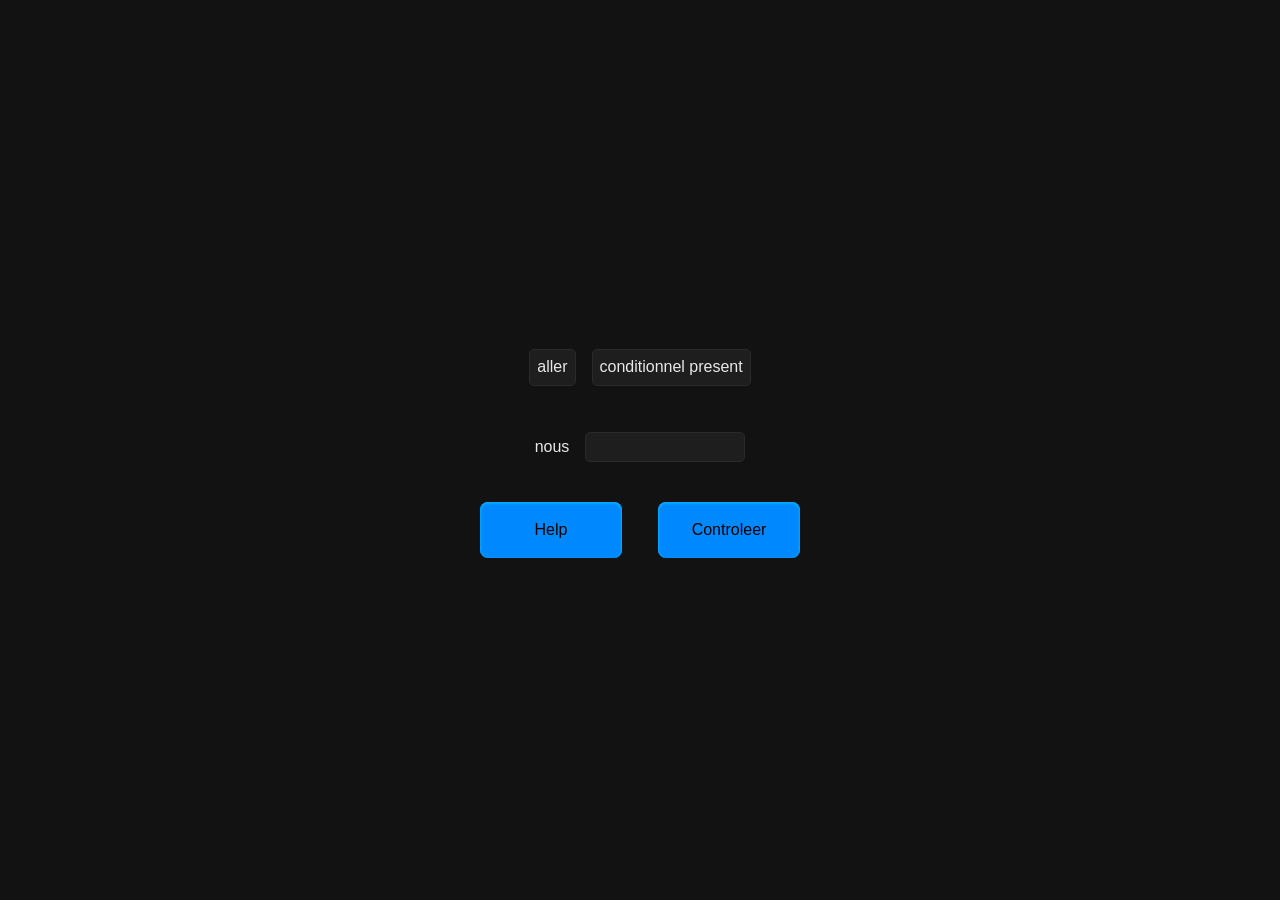
==== index.html @ b3ba6f18 "Initial commit" ====
<!DOCTYPE html>
<html>
    <head>
        <link href="styles.css" rel="stylesheet">
        <meta name="viewport" content="width=device-width, initial-scale=1.0, interactive-widget=resizes-content">    </head>
        <script src="script.js"></script>
    <body>
        <div class="maincontainer">
            <div class="secondarycontainer">
                <p class="chip" id="verbChip"></p>
                <p class="chip" id="tenseChip"></p>
            </div>
            <div class="secondarycontainer">
            <p id="personText">Il </p><input type="text" class="textinput" placeholder="" id="input">
            </div>
            <div class="secondarycontainer">
                <a id="help" class="button">Help</a>
                <a id="controleer" class="button">Controleer</a>
            </div>
        </div>
    </body>
<head>
---- styles.css ----
html {
  height: 100%;
}

body {
  font-family: "Inter", sans-serif;
  background-color: #121212;
  display: flex;
  flex-wrap: wrap;
  gap: 0.625rem;
  align-items: center;
  justify-content: center;
  color: #e8e8e8;
  margin: 0;
  height: 100dvh;
  overflow: hidden;
}

.button {
  display: flex;
  height: 2rem;
  width: 2.625rem;
  background-color: #0088FF;
  border-radius: 0.5rem;
  padding: 0.75rem 3.125rem;
  margin: 0.625rem;
  align-items: center;
  justify-content: center;
  cursor: pointer;

  box-shadow: inset 0px 0.0625rem 0.125rem 0.0625rem #00AAFF;
  
  text-decoration: none;
  color: black;
}

.textinput {
  background-color: #1E1E1E;
  width: 9rem;
  height: fit-content;
  border: 1px solid #2a2a2a;
  border-radius: 0.3125rem;
  color: #e8e8e8;
  padding: 0.3125rem 0.4375rem;
  margin: 0;
  font-size: 16px;
}

.textinput:focus {
  outline: none;
  border-color: #2e2e2e;

}

.chip {
  background-color: #1E1E1E;
  width: fit-content;
  height: 1.5625rem;
  border: 1px solid #2a2a2a;
  border-radius: 0.3125rem;
  color: #e8e8e8;
  padding: 0.3125rem 0.4375rem;
  display: flex;
  align-items: center;
  justify-content: center;
}

.maincontainer {
  display: flex;
  flex-direction: column;
}

.secondarycontainer {
  display: flex;
  flex-direction: row;
  padding: 10px 0px;
  gap: 1rem;
  justify-content: center;
  align-items: center;
}
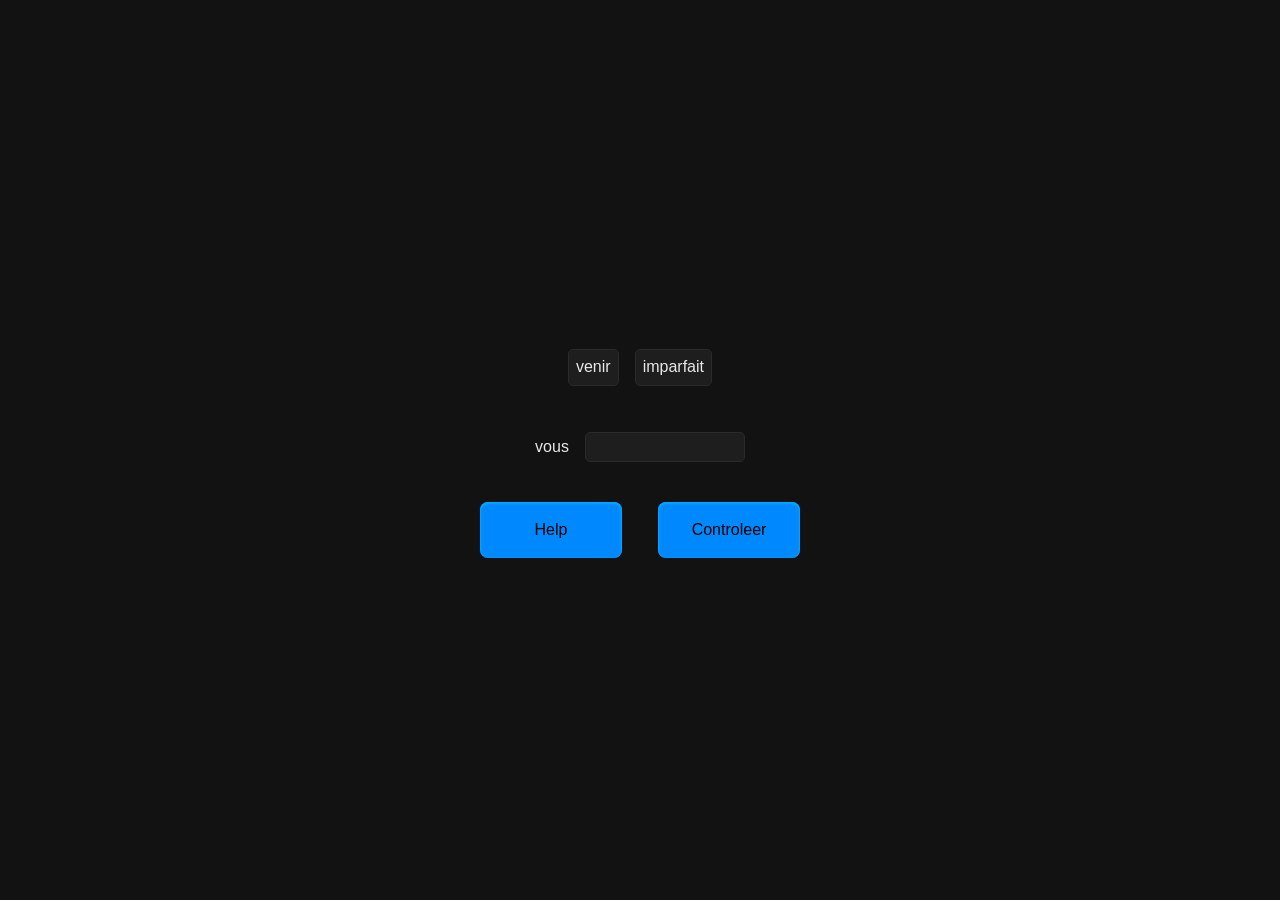
==== commit 8ef9534f: "feat: help button works" ====
--- a/index.html
+++ b/index.html
@@ -2,8 +2,9 @@
 <html>
     <head>
         <link href="styles.css" rel="stylesheet">
-        <meta name="viewport" content="width=device-width, initial-scale=1.0, interactive-widget=resizes-content">    </head>
+        <meta name="viewport" content="width=device-width, initial-scale=1.0, interactive-widget=resizes-content">    
         <script src="script.js"></script>
+    </head>
     <body>
         <div class="maincontainer">
             <div class="secondarycontainer">
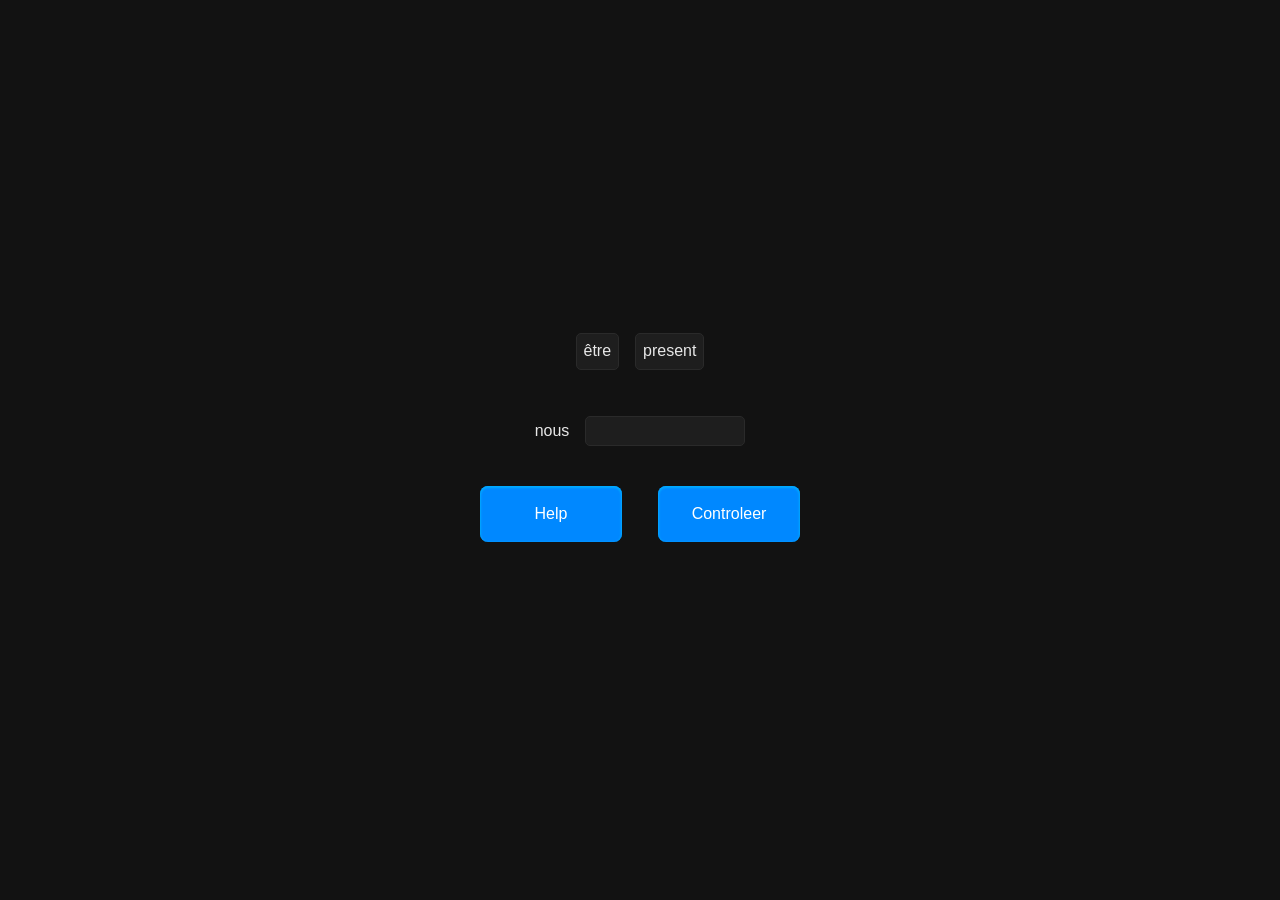
==== commit 88a8d9f4: "feat: messages" ====
--- a/index.html
+++ b/index.html
@@ -6,7 +6,19 @@
         <script src="script.js"></script>
     </head>
     <body>
+        <div class="messages" id="messages">
+            <!-- <div class="message messageYellow">
+                <p class="messageTitle">hi</p>
+                <p class="messageDesc">jfdsa;f</p>
+            </div>
+            <div class="message messageYellow">
+                <p class="messageTitle">hi</p>
+                <p class="messageDesc">jfdsa;f</p>
+            </div> -->
+
+        </div>
         <div class="maincontainer">
+            
             <div class="secondarycontainer">
                 <p class="chip" id="verbChip"></p>
                 <p class="chip" id="tenseChip"></p>
@@ -18,6 +30,7 @@
                 <a id="help" class="button">Help</a>
                 <a id="controleer" class="button">Controleer</a>
             </div>
+            <p id="messageBox"></p>
         </div>
     </body>
 <head>
--- a/styles.css
+++ b/styles.css
@@ -12,6 +12,7 @@
   justify-content: center;
   color: #e8e8e8;
   margin: 0;
+  padding: 0;
   height: 100dvh;
   overflow: hidden;
 }
@@ -31,19 +32,28 @@
   box-shadow: inset 0px 0.0625rem 0.125rem 0.0625rem #00AAFF;
   
   text-decoration: none;
-  color: black;
+  color: white;
+  user-select: none;
 }
 
 .textinput {
   background-color: #1E1E1E;
   width: 9rem;
   height: fit-content;
-  border: 1px solid #2a2a2a;
+  border: 0.0625rem solid #2a2a2a;
   border-radius: 0.3125rem;
   color: #e8e8e8;
   padding: 0.3125rem 0.4375rem;
   margin: 0;
-  font-size: 16px;
+  font-size: 1rem;
+}
+
+.textinput.wrong {
+  border-color: #6A2D2D;
+}
+
+.textinput.correct {
+  border-color: #2D6A2D;
 }
 
 .textinput:focus {
@@ -73,8 +83,93 @@
 .secondarycontainer {
   display: flex;
   flex-direction: row;
-  padding: 10px 0px;
+  padding: 0.625rem 0rem;
   gap: 1rem;
   justify-content: center;
   align-items: center;
-}+}
+
+/* animation */
+@keyframes slideInRight {
+  from {
+    transform: translateX(100%);
+    opacity: 0;
+  }
+  to {
+    transform: translateX(0);
+    opacity: 1;
+  }
+}
+
+/* Slide out to right */
+@keyframes slideOutRight {
+  from {
+    transform: translateX(0);
+    opacity: 1;
+  }
+  to {
+    transform: translateX(100%);
+    opacity: 0;
+  }
+} 
+
+.messages {
+  position: absolute;
+  z-index: 999;
+  right: 0;
+  top: 0;
+  padding: 1rem;
+  width: fit-content;
+  display: flex;
+  flex-direction: column;
+  gap: 0.5rem;
+}
+
+.message {
+  width: 10rem;
+  height: fit-content;
+  border: 0.0625rem;
+  
+  border-style: solid;
+  border-radius: 0.3125rem;
+  
+  padding: 0.625rem;
+  box-sizing: border-box;
+  display: flex;
+  flex-direction: column;
+  gap: 0.3125rem;
+  justify-content: center;
+  align-items: center;
+  animation: slideInRight 0.3s ease forwards;
+}
+
+.message.removing {
+  animation: slideOutRight 0.3s ease forwards;
+}
+
+.messageTitle {
+  margin: 0;
+  padding: 0;
+  font-weight: bolder;
+}
+
+.messageDesc {
+  margin: 0;
+  padding: 0;
+}
+
+.messageGreen {
+  border-color: #2D6A2D;
+  background-color: #1A2E1A;
+}
+
+.messageYellow {
+  border-color: #6A5A2D;
+  background-color: #2E2A1A;
+}
+
+.messageRed {
+  border-color: #6A2D2D;
+  background-color: #2E1A1A;
+}
+
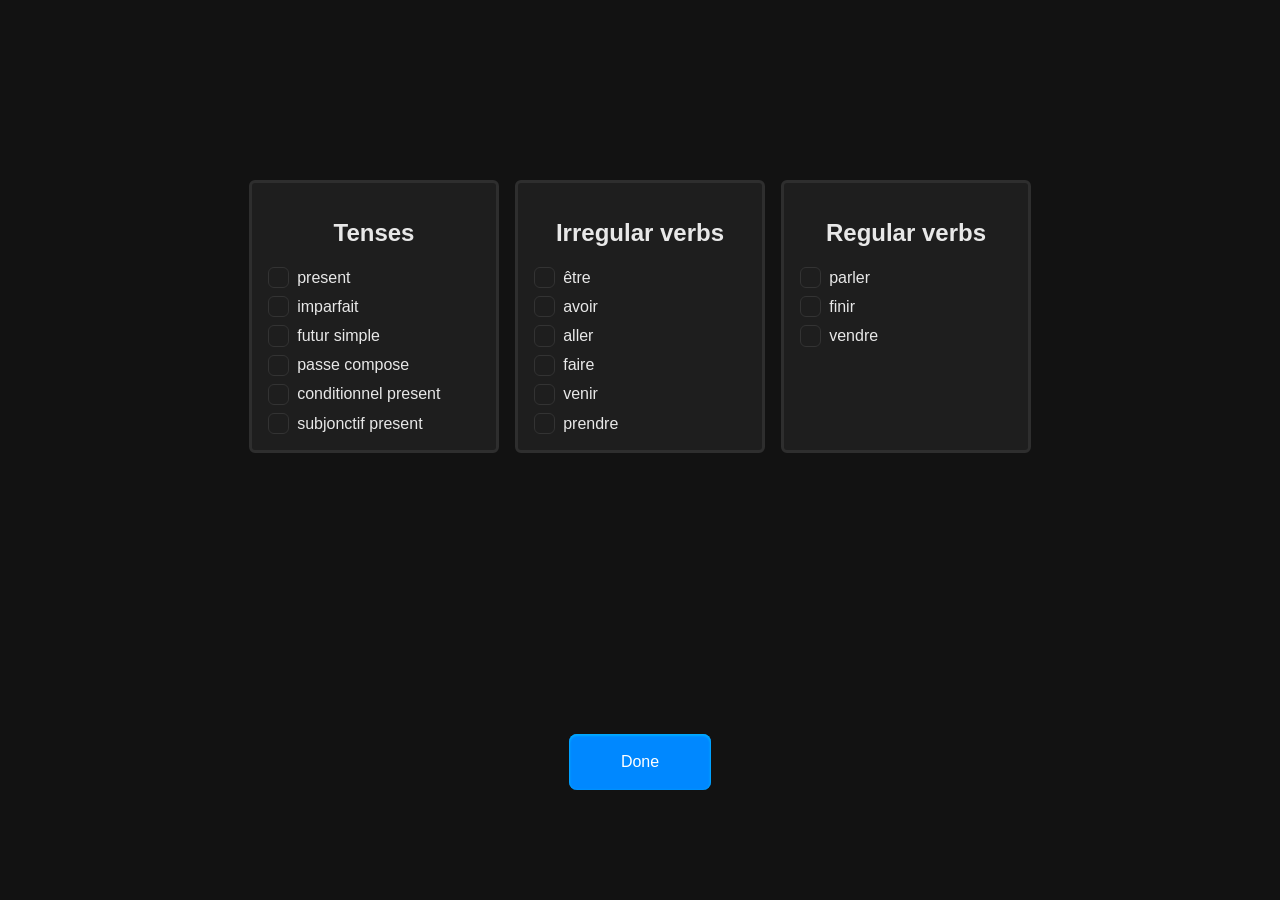
==== commit a0d6c19b: "feat: selector page now works together with the trainer page" ====
--- a/index.html
+++ b/index.html
@@ -3,7 +3,7 @@
     <head>
         <link href="styles.css" rel="stylesheet">
         <meta name="viewport" content="width=device-width, initial-scale=1.0, interactive-widget=resizes-content">    
-        <script src="script.js"></script>
+        <script src="selector.js"></script>
     </head>
     <body>
         <div class="messages" id="messages">
@@ -17,20 +17,33 @@
             </div> -->
 
         </div>
-        <div class="maincontainer">
+        <div class="mainSelectorContainer">
+            <div class="secondarySelectorContainer">
+                <h2>Tenses</h2>
+                <div>
+                    <form id="tenses">
+
+                    </form>
+                </div>
+            </div>
+            <div class="secondarySelectorContainer">
+                <h2>Irregular verbs</h2>
+                <div>
+                    <form id="irrVerbs">
+                    </form>
+                </div>
+            </div>
+            <div class="secondarySelectorContainer">
+                <h2>Regular verbs</h2>
+                <div>
+                    <form id="regVerbs">
+                    </form>
+                </div>
+            </div>
             
-            <div class="secondarycontainer">
-                <p class="chip" id="verbChip"></p>
-                <p class="chip" id="tenseChip"></p>
-            </div>
-            <div class="secondarycontainer">
-            <p id="personText">Il </p><input type="text" class="textinput" placeholder="" id="input">
-            </div>
-            <div class="secondarycontainer">
-                <a id="help" class="button">Help</a>
-                <a id="controleer" class="button">Controleer</a>
-            </div>
-            <p id="messageBox"></p>
+        </div>
+        <div>
+            <a class="button" id="doneButton">Done</a>
         </div>
     </body>
 <head>
--- a/styles.css
+++ b/styles.css
@@ -12,9 +12,10 @@
   justify-content: center;
   color: #e8e8e8;
   margin: 0;
-  padding: 0;
-  height: 100dvh;
-  overflow: hidden;
+  padding: 0.625rem;
+  min-height: 100dvh;
+  overflow-y: auto;
+  box-sizing: border-box;
 }
 
 .button {
@@ -34,6 +35,7 @@
   text-decoration: none;
   color: white;
   user-select: none;
+  overflow: visible;
 }
 
 .textinput {
@@ -173,3 +175,86 @@
   background-color: #2E1A1A;
 }
 
+.mainSelectorContainer {
+  display: flex;
+  flex-direction: row;
+  gap: 1rem;
+  width: 100%;
+  justify-content: center;
+  padding: 5rem;
+  flex-wrap: wrap;
+  box-sizing: border-box;
+}
+
+.secondarySelectorContainer {
+  display: flex;
+  width: auto;
+  background-color: #1E1E1E;
+  border: #2E2E2E;
+  border-style: solid;
+  border-radius: 6px;
+  flex-direction: column;
+  padding: 1rem;
+  flex: 0 1 auto;
+  min-width: 250px;
+  text-wrap-mode: nowrap;
+  align-items: center;
+  max-height: 50vh;
+  overflow-y: auto;
+  box-sizing: border-box;
+}
+
+.secondarySelectorContainer div {
+  display: flex;
+  flex-direction: column;
+  width: 100%;
+  align-items: start;
+}
+
+.secondarySelectorContainer form {
+  display: grid;
+  gap: 0.5rem;
+  align-items: center;
+}
+
+.checkbox {
+  display: flex;
+  align-items: center;
+  gap: 0.5rem;
+  cursor: pointer;
+}
+
+/* Hide default */
+.checkbox input {
+  display: none;
+}
+
+/* Custom box */
+.checkmark {
+  width: 1.2rem;
+  height: 1.2rem;
+  background-color: #1e1e1e;
+  border: 1px solid #333333;
+  border-radius: 0.375rem; /* increase for more rounded */
+  display: flex;
+  align-items: center;
+  justify-content: center;
+  transition: all 0.15s ease;
+}
+
+/* Checked state */
+.checkbox input:checked + .checkmark {
+  background-color: #00AAFF;
+  border-color: #00AAFF;
+}
+
+/* Checkmark tick */
+.checkbox input:checked + .checkmark::after {
+  content: "";
+  width: 0.35rem;
+  height: 0.6rem;
+  border: 2px solid #121212;
+  border-top: none;
+  border-left: none;
+  transform: rotate(45deg) translateY(-1.5px) translateX(-1.5px);
+}
